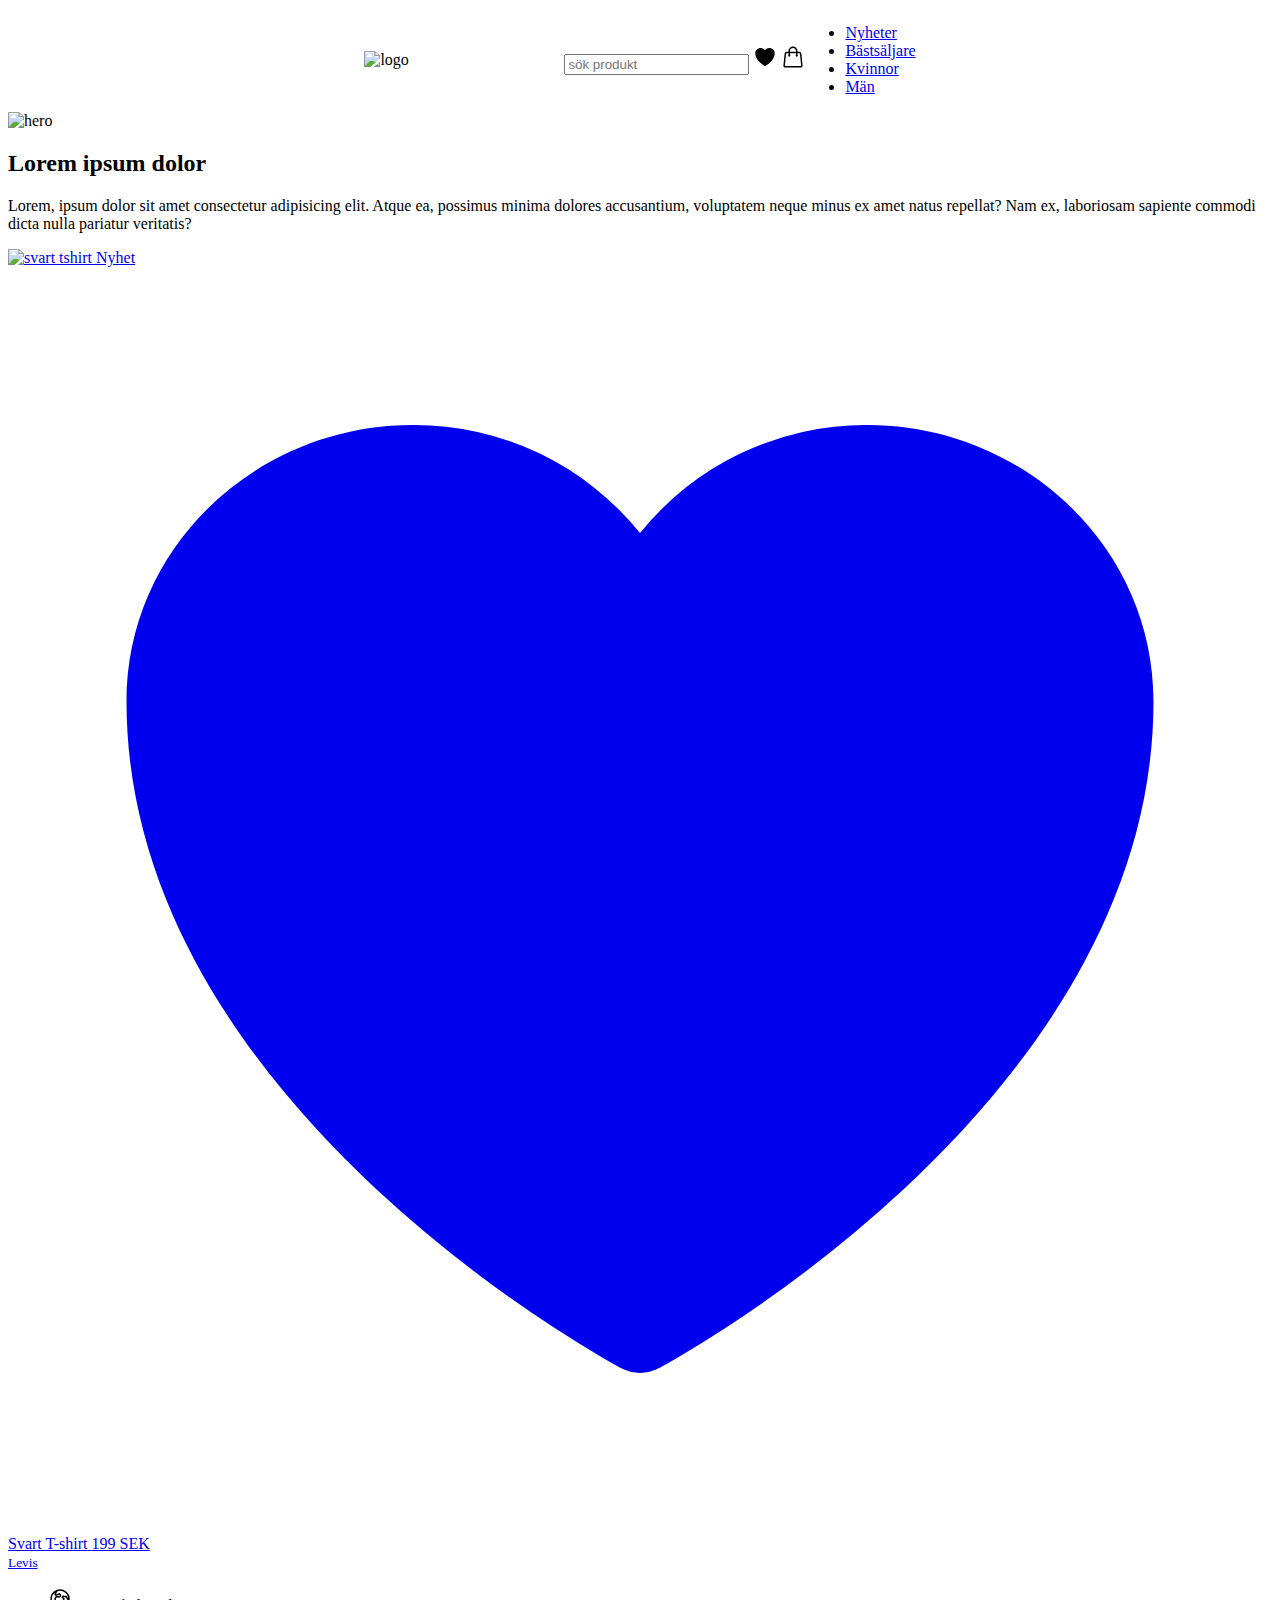
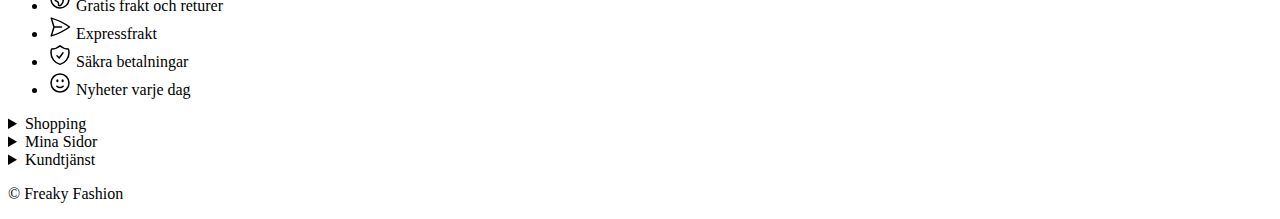
==== index.html @ 384fcdde "add index.html" ====
<!DOCTYPE html>
<html lang="sv">

<head>
    <meta charset="UTF-8">
    <meta name="viewport" content="width=device-width, initial-scale=1.0">
    <title>Freaky Fashion</title>
    <link rel="stylesheet" href="CSS/main.css">
</head>

<body>
    <header>

        <img src="https://placehold.co/1000x300/png" class="logo" alt="logo">
        <div class="container">
            <input type="search" placeholder="sök produkt">
            <svg class="icon" xmlns="http://www.w3.org/2000/svg" viewBox="0 0 24 24" fill="currentColor" class="size-6">
                <path
                    d="m11.645 20.91-.007-.003-.022-.012a15.247 15.247 0 0 1-.383-.218 25.18 25.18 0 0 1-4.244-3.17C4.688 15.36 2.25 12.174 2.25 8.25 2.25 5.322 4.714 3 7.688 3A5.5 5.5 0 0 1 12 5.052 5.5 5.5 0 0 1 16.313 3c2.973 0 5.437 2.322 5.437 5.25 0 3.925-2.438 7.111-4.739 9.256a25.175 25.175 0 0 1-4.244 3.17 15.247 15.247 0 0 1-.383.219l-.022.012-.007.004-.003.001a.752.752 0 0 1-.704 0l-.003-.001Z" />
            </svg>

            <svg class="icon" xmlns="http://www.w3.org/2000/svg" fill="none" viewBox="0 0 24 24" stroke-width="1.5"
                stroke="currentColor" class="size-6">
                <path stroke-linecap="round" stroke-linejoin="round"
                    d="M15.75 10.5V6a3.75 3.75 0 1 0-7.5 0v4.5m11.356-1.993 1.263 12c.07.665-.45 1.243-1.119 1.243H4.25a1.125 1.125 0 0 1-1.12-1.243l1.264-12A1.125 1.125 0 0 1 5.513 7.5h12.974c.576 0 1.059.435 1.119 1.007ZM8.625 10.5a.375.375 0 1 1-.75 0 .375.375 0 0 1 .75 0Zm7.5 0a.375.375 0 1 1-.75 0 .375.375 0 0 1 .75 0Z" />
            </svg>

        </div>
        <nav>
            <ul>
                <li><a href="#">Nyheter</a></li>
                <li><a href="#">Bästsäljare</a></li>
                <li><a href="#">Kvinnor</a></li>
                <li><a href="#">Män</a></li>
            </ul>
        </nav>
    </header>
    <main>

        <article class="hero">
            <img src="https://placehold.co/640x300/png" alt="hero">
            <h2>Lorem ipsum dolor</h2>
            <p>Lorem, ipsum dolor sit amet consectetur adipisicing elit. Atque ea, possimus minima dolores accusantium,
                voluptatem neque minus ex amet natus repellat? Nam ex, laboriosam sapiente commodi dicta nulla pariatur
                veritatis?</p>
        </article>

        <article class="products">
            <a href="product-details.html">
                <div class="productImage">
                    <img src="https://placehold.co/640x900/png" alt="svart tshirt">
                    <span class="topleft">
                        Nyhet
                    </span>
                    <svg class="bottomright" xmlns="http://www.w3.org/2000/svg" viewBox="0 0 24 24" fill="currentColor"
                        class="size-6">
                        <path
                            d="m11.645 20.91-.007-.003-.022-.012a15.247 15.247 0 0 1-.383-.218 25.18 25.18 0 0 1-4.244-3.17C4.688 15.36 2.25 12.174 2.25 8.25 2.25 5.322 4.714 3 7.688 3A5.5 5.5 0 0 1 12 5.052 5.5 5.5 0 0 1 16.313 3c2.973 0 5.437 2.322 5.437 5.25 0 3.925-2.438 7.111-4.739 9.256a25.175 25.175 0 0 1-4.244 3.17 15.247 15.247 0 0 1-.383.219l-.022.012-.007.004-.003.001a.752.752 0 0 1-.704 0l-.003-.001Z" />
                    </svg>
                </div>
                <div class="productDetails">
                    <span>Svart T-shirt</span>
                    <span>199 SEK</span>
                </div>
                <small>Levis</small>

            </a>
        </article>

        <article class="infoIcons">
            <ul>
                <li><svg class="icon" xmlns="http://www.w3.org/2000/svg" fill="none" viewBox="0 0 24 24"
                        stroke-width="1.5" stroke="currentColor" class="size-6">
                        <path stroke-linecap="round" stroke-linejoin="round"
                            d="m20.893 13.393-1.135-1.135a2.252 2.252 0 0 1-.421-.585l-1.08-2.16a.414.414 0 0 0-.663-.107.827.827 0 0 1-.812.21l-1.273-.363a.89.89 0 0 0-.738 1.595l.587.39c.59.395.674 1.23.172 1.732l-.2.2c-.212.212-.33.498-.33.796v.41c0 .409-.11.809-.32 1.158l-1.315 2.191a2.11 2.11 0 0 1-1.81 1.025 1.055 1.055 0 0 1-1.055-1.055v-1.172c0-.92-.56-1.747-1.414-2.089l-.655-.261a2.25 2.25 0 0 1-1.383-2.46l.007-.042a2.25 2.25 0 0 1 .29-.787l.09-.15a2.25 2.25 0 0 1 2.37-1.048l1.178.236a1.125 1.125 0 0 0 1.302-.795l.208-.73a1.125 1.125 0 0 0-.578-1.315l-.665-.332-.091.091a2.25 2.25 0 0 1-1.591.659h-.18c-.249 0-.487.1-.662.274a.931.931 0 0 1-1.458-1.137l1.411-2.353a2.25 2.25 0 0 0 .286-.76m11.928 9.869A9 9 0 0 0 8.965 3.525m11.928 9.868A9 9 0 1 1 8.965 3.525" />
                    </svg>
                    Gratis frakt och returer</li>
                <li> <svg class="icon" xmlns="http://www.w3.org/2000/svg" fill="none" viewBox="0 0 24 24"
                        stroke-width="1.5" stroke="currentColor" class="size-6">
                        <path stroke-linecap="round" stroke-linejoin="round"
                            d="M6 12 3.269 3.125A59.769 59.769 0 0 1 21.485 12 59.768 59.768 0 0 1 3.27 20.875L5.999 12Zm0 0h7.5" />
                    </svg>
                    Expressfrakt</li>
                <li><svg class="icon" xmlns="http://www.w3.org/2000/svg" fill="none" viewBox="0 0 24 24"
                        stroke-width="1.5" stroke="currentColor" class="size-6">
                        <path stroke-linecap="round" stroke-linejoin="round"
                            d="M9 12.75 11.25 15 15 9.75m-3-7.036A11.959 11.959 0 0 1 3.598 6 11.99 11.99 0 0 0 3 9.749c0 5.592 3.824 10.29 9 11.623 5.176-1.332 9-6.03 9-11.622 0-1.31-.21-2.571-.598-3.751h-.152c-3.196 0-6.1-1.248-8.25-3.285Z" />
                    </svg>
                    Säkra betalningar</li>
                <li><svg class="icon" xmlns="http://www.w3.org/2000/svg" fill="none" viewBox="0 0 24 24"
                        stroke-width="1.5" stroke="currentColor" class="size-6">
                        <path stroke-linecap="round" stroke-linejoin="round"
                            d="M15.182 15.182a4.5 4.5 0 0 1-6.364 0M21 12a9 9 0 1 1-18 0 9 9 0 0 1 18 0ZM9.75 9.75c0 .414-.168.75-.375.75S9 10.164 9 9.75 9.168 9 9.375 9s.375.336.375.75Zm-.375 0h.008v.015h-.008V9.75Zm5.625 0c0 .414-.168.75-.375.75s-.375-.336-.375-.75.168-.75.375-.75.375.336.375.75Zm-.375 0h.008v.015h-.008V9.75Z" />
                    </svg>
                    Nyheter varje dag</li>
            </ul>
        </article>
    </main>
    <footer>
        <details>
            <summary>Shopping</summary>
            <ul>
                <li>Vinterjackor</li>
                <li>Pufferjackor</li>
                <li>Kappa</li>
                <li>Trenchcoat</li>
            </ul>
        </details>
        <details>
            <summary>Mina Sidor</summary>
            <ul>
                <li>Mina Ordrar</li>
                <li>Mitt Konto</li>
            </ul>
        </details>
        <details>
            <summary>Kundtjänst</summary>
            <ul>
                <li>Returnpolicy</li>
                <li>Integritetspolicy</li>
            </ul>
        </details>
        <p>
            &copy; Freaky Fashion
        </p>
    </footer>
</body>

</html>
---- CSS/main.css ----
.logo {
    width: 200px;
    display: flex;
    justify-content: left;
    align-items: left;
    align-content: left;

}

.icon {
    /* storlek på ikonerna */
    width: 1.5rem;
    justify-content: right;
}

header {
    display: flex;
    justify-content: center;
    align-items: center;

}

.search {
    float: right;
    font-size: 17px;
}

nav {
    display: grid;
    gap: 1px;
}
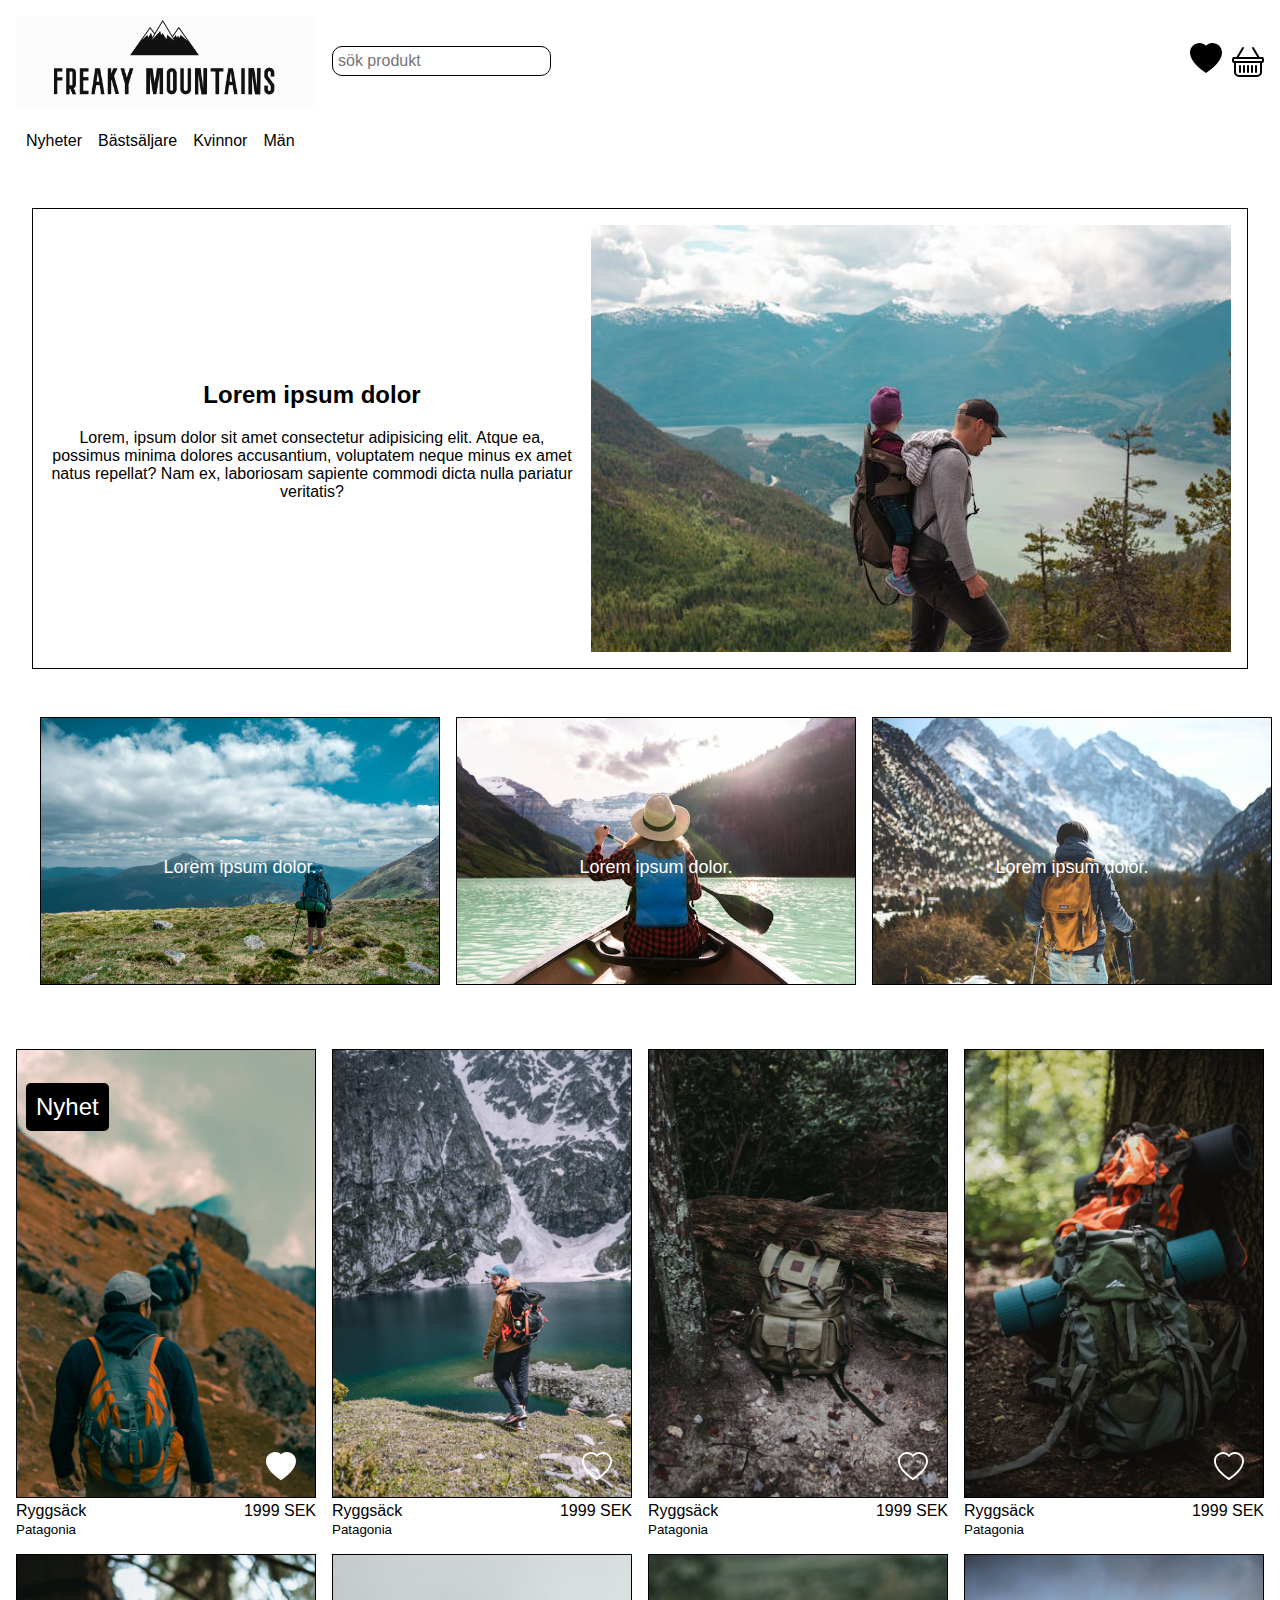
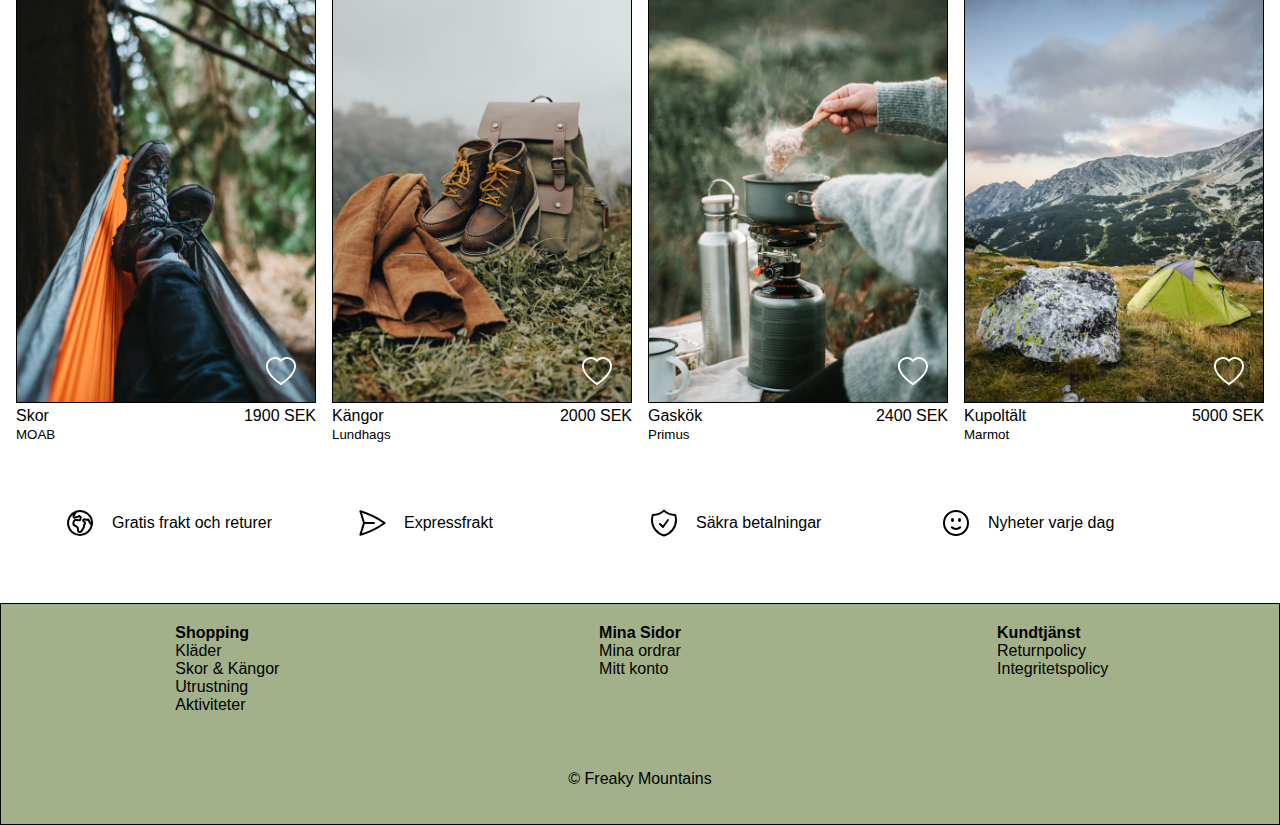
==== commit bf257770: "add spots, slideshow" ====
--- a/index.html
+++ b/index.html
@@ -4,26 +4,28 @@
 <head>
     <meta charset="UTF-8">
     <meta name="viewport" content="width=device-width, initial-scale=1.0">
-    <title>Freaky Fashion</title>
+    <title>Freaky Mountains</title>
     <link rel="stylesheet" href="CSS/main.css">
 </head>
 
 <body>
     <header>
-
-        <img src="https://placehold.co/1000x300/png" class="logo" alt="logo">
-        <div class="container">
+        <img src="img/freakymountains.png" class="header-logo" alt="logo">
+        <div class="header-container">
             <input type="search" placeholder="sök produkt">
-            <svg class="icon" xmlns="http://www.w3.org/2000/svg" viewBox="0 0 24 24" fill="currentColor" class="size-6">
-                <path
-                    d="m11.645 20.91-.007-.003-.022-.012a15.247 15.247 0 0 1-.383-.218 25.18 25.18 0 0 1-4.244-3.17C4.688 15.36 2.25 12.174 2.25 8.25 2.25 5.322 4.714 3 7.688 3A5.5 5.5 0 0 1 12 5.052 5.5 5.5 0 0 1 16.313 3c2.973 0 5.437 2.322 5.437 5.25 0 3.925-2.438 7.111-4.739 9.256a25.175 25.175 0 0 1-4.244 3.17 15.247 15.247 0 0 1-.383.219l-.022.012-.007.004-.003.001a.752.752 0 0 1-.704 0l-.003-.001Z" />
-            </svg>
-
-            <svg class="icon" xmlns="http://www.w3.org/2000/svg" fill="none" viewBox="0 0 24 24" stroke-width="1.5"
-                stroke="currentColor" class="size-6">
-                <path stroke-linecap="round" stroke-linejoin="round"
-                    d="M15.75 10.5V6a3.75 3.75 0 1 0-7.5 0v4.5m11.356-1.993 1.263 12c.07.665-.45 1.243-1.119 1.243H4.25a1.125 1.125 0 0 1-1.12-1.243l1.264-12A1.125 1.125 0 0 1 5.513 7.5h12.974c.576 0 1.059.435 1.119 1.007ZM8.625 10.5a.375.375 0 1 1-.75 0 .375.375 0 0 1 .75 0Zm7.5 0a.375.375 0 1 1-.75 0 .375.375 0 0 1 .75 0Z" />
-            </svg>
+            <div class="header-icons">
+                <svg xmlns="http://www.w3.org/2000/svg" width="25" height="25" fill="currentColor"
+                    class="bi bi-heart-fill icon" viewBox="0 0 16 16">
+                    <path fill-rule="evenodd"
+                        d="M8 1.314C12.438-3.248 23.534 4.735 8 15-7.534 4.736 3.562-3.248 8 1.314" />
+                </svg>
+                <a href="checkout.html">
+                    <svg xmlns="http://www.w3.org/2000/svg" width="25" height="25" fill="currentColor"
+                        class="bi bi-basket icon" viewBox="0 0 16 16">
+                        <path
+                            d="M5.757 1.071a.5.5 0 0 1 .172.686L3.383 6h9.234L10.07 1.757a.5.5 0 1 1 .858-.514L13.783 6H15a1 1 0 0 1 1 1v1a1 1 0 0 1-1 1v4.5a2.5 2.5 0 0 1-2.5 2.5h-9A2.5 2.5 0 0 1 1 13.5V9a1 1 0 0 1-1-1V7a1 1 0 0 1 1-1h1.217L5.07 1.243a.5.5 0 0 1 .686-.172zM2 9v4.5A1.5 1.5 0 0 0 3.5 15h9a1.5 1.5 0 0 0 1.5-1.5V9zM1 7v1h14V7zm3 3a.5.5 0 0 1 .5.5v3a.5.5 0 0 1-1 0v-3A.5.5 0 0 1 4 10m2 0a.5.5 0 0 1 .5.5v3a.5.5 0 0 1-1 0v-3A.5.5 0 0 1 6 10m2 0a.5.5 0 0 1 .5.5v3a.5.5 0 0 1-1 0v-3A.5.5 0 0 1 8 10m2 0a.5.5 0 0 1 .5.5v3a.5.5 0 0 1-1 0v-3a.5.5 0 0 1 .5-.5m2 0a.5.5 0 0 1 .5.5v3a.5.5 0 0 1-1 0v-3a.5.5 0 0 1 .5-.5" />
+                    </svg></a>
+            </div>
 
         </div>
         <nav>
@@ -37,73 +39,213 @@
     </header>
     <main>
 
-        <article class="hero">
-            <img src="https://placehold.co/640x300/png" alt="hero">
-            <h2>Lorem ipsum dolor</h2>
-            <p>Lorem, ipsum dolor sit amet consectetur adipisicing elit. Atque ea, possimus minima dolores accusantium,
-                voluptatem neque minus ex amet natus repellat? Nam ex, laboriosam sapiente commodi dicta nulla pariatur
-                veritatis?</p>
+        <article class="hero-container">
+            <img class="hero-img" src="img/hero.jpg" alt="hero-image">
+            <div class="hero-text">
+                <h2>Lorem ipsum dolor</h2>
+                <p>Lorem, ipsum dolor sit amet consectetur adipisicing elit. Atque ea, possimus minima dolores
+                    accusantium,
+                    voluptatem neque minus ex amet natus repellat? Nam ex, laboriosam sapiente commodi dicta nulla
+                    pariatur
+                    veritatis?</p>
+            </div>
         </article>
 
-        <article class="products">
-            <a href="product-details.html">
-                <div class="productImage">
-                    <img src="https://placehold.co/640x900/png" alt="svart tshirt">
-                    <span class="topleft">
-                        Nyhet
-                    </span>
-                    <svg class="bottomright" xmlns="http://www.w3.org/2000/svg" viewBox="0 0 24 24" fill="currentColor"
-                        class="size-6">
-                        <path
-                            d="m11.645 20.91-.007-.003-.022-.012a15.247 15.247 0 0 1-.383-.218 25.18 25.18 0 0 1-4.244-3.17C4.688 15.36 2.25 12.174 2.25 8.25 2.25 5.322 4.714 3 7.688 3A5.5 5.5 0 0 1 12 5.052 5.5 5.5 0 0 1 16.313 3c2.973 0 5.437 2.322 5.437 5.25 0 3.925-2.438 7.111-4.739 9.256a25.175 25.175 0 0 1-4.244 3.17 15.247 15.247 0 0 1-.383.219l-.022.012-.007.004-.003.001a.752.752 0 0 1-.704 0l-.003-.001Z" />
-                    </svg>
-                </div>
-                <div class="productDetails">
-                    <span>Svart T-shirt</span>
-                    <span>199 SEK</span>
-                </div>
-                <small>Levis</small>
-
-            </a>
-        </article>
-
-        <article class="infoIcons">
+        <section class="spot-container">
+            <h1 hidden>Lorem Ipsum Dolor</h1>
+            <a href="" class="spot-img">
+                <img src="img/spot1.jpg" alt="hiking">
+                <div class="spot-text">Lorem ipsum dolor.</div>
+            </a>
+            <a href="" class="spot-img">
+                <img src="img/spot2.jpg" alt="kayaking">
+                <div class="spot-text">Lorem ipsum dolor.</div>
+            </a>
+            <a href="" class="spot-img">
+                <img src="img/spot3.jpg" alt="hiking mountains">
+                <div class="spot-text">Lorem ipsum dolor.</div>
+            </a>
+        </section>
+
+        <section class="products">
+            <h1 hidden>Produktkort</h1>
+            <!--byt class-namn-->
+            <a href="product-details.html">
+                <div class="productImage">
+                    <img src="img/backpack1.jpg" alt="backpack">
+                    <!-- <svg class="badge-top-left" height="65" width="250">
+                        <rect x="5" y="5" width="100" height="50" fill="black">
+                        </rect>
+                        <text fill="#ffffff" font-size="22" font-family="Verdana" x="20" y="35">Nyhet</text>
+                    </svg> -->
+                    <p class="banner-new">Nyhet</p>
+
+                    <svg class="heart-bottom-right" xmlns="http://www.w3.org/2000/svg" width="40" height="40"
+                        fill="currentColor" viewBox="0 0 16 16">
+                        <path fill-rule="evenodd"
+                            d="M8 1.314C12.438-3.248 23.534 4.735 8 15-7.534 4.736 3.562-3.248 8 1.314" />
+                    </svg>
+                </div>
+                <div class="productDetails">
+                    <span>Ryggsäck</span>
+                    <span>1999 SEK</span>
+                </div>
+                <small>Patagonia</small>
+
+            </a>
+
+            <a href="product-details.html">
+                <div class="productImage">
+                    <img src="img/backpack5.jpg" alt="backpack">
+                    <svg class="heart-bottom-right" xmlns="http://www.w3.org/2000/svg" width="40" height="40"
+                        fill="currentColor" viewBox="0 0 16 16">
+                        <path
+                            d="m8 2.748-.717-.737C5.6.281 2.514.878 1.4 3.053c-.523 1.023-.641 2.5.314 4.385.92 1.815 2.834 3.989 6.286 6.357 3.452-2.368 5.365-4.542 6.286-6.357.955-1.886.838-3.362.314-4.385C13.486.878 10.4.28 8.717 2.01zM8 15C-7.333 4.868 3.279-3.04 7.824 1.143q.09.083.176.171a3 3 0 0 1 .176-.17C12.72-3.042 23.333 4.867 8 15" />
+                    </svg>
+                </div>
+                <div class="productDetails">
+                    <span>Ryggsäck</span>
+                    <span>1999 SEK</span>
+                </div>
+                <small>Patagonia</small>
+
+            </a>
+            <a href="product-details.html">
+                <div class="productImage">
+                    <img src="img/backpack4.jpg" alt="red backpack">
+                    <svg class="heart-bottom-right" xmlns="http://www.w3.org/2000/svg" width="40" height="40"
+                        fill="currentColor" viewBox="0 0 16 16">
+                        <path
+                            d="m8 2.748-.717-.737C5.6.281 2.514.878 1.4 3.053c-.523 1.023-.641 2.5.314 4.385.92 1.815 2.834 3.989 6.286 6.357 3.452-2.368 5.365-4.542 6.286-6.357.955-1.886.838-3.362.314-4.385C13.486.878 10.4.28 8.717 2.01zM8 15C-7.333 4.868 3.279-3.04 7.824 1.143q.09.083.176.171a3 3 0 0 1 .176-.17C12.72-3.042 23.333 4.867 8 15" />
+                    </svg>
+                </div>
+                <div class="productDetails">
+                    <span>Ryggsäck</span>
+                    <span>1999 SEK</span>
+                </div>
+                <small>Patagonia</small>
+
+            </a>
+            <a href="product-details.html">
+                <div class="productImage">
+                    <img src="img/backpack3.jpg" alt=" svart backpack">
+                    <svg class="heart-bottom-right" xmlns="http://www.w3.org/2000/svg" width="40" height="40"
+                        fill="currentColor" viewBox="0 0 16 16">
+                        <path
+                            d="m8 2.748-.717-.737C5.6.281 2.514.878 1.4 3.053c-.523 1.023-.641 2.5.314 4.385.92 1.815 2.834 3.989 6.286 6.357 3.452-2.368 5.365-4.542 6.286-6.357.955-1.886.838-3.362.314-4.385C13.486.878 10.4.28 8.717 2.01zM8 15C-7.333 4.868 3.279-3.04 7.824 1.143q.09.083.176.171a3 3 0 0 1 .176-.17C12.72-3.042 23.333 4.867 8 15" />
+                    </svg>
+                </div>
+                <div class="productDetails">
+                    <span>Ryggsäck</span>
+                    <span>1999 SEK</span>
+                </div>
+                <small>Patagonia</small>
+
+            </a>
+            <a href="product-details.html">
+                <div class="productImage">
+                    <img src="img/boots2.jpg" alt="red jacket">
+                    <svg class="heart-bottom-right" xmlns="http://www.w3.org/2000/svg" width="40" height="40"
+                        fill="currentColor" viewBox="0 0 16 16">
+                        <path
+                            d="m8 2.748-.717-.737C5.6.281 2.514.878 1.4 3.053c-.523 1.023-.641 2.5.314 4.385.92 1.815 2.834 3.989 6.286 6.357 3.452-2.368 5.365-4.542 6.286-6.357.955-1.886.838-3.362.314-4.385C13.486.878 10.4.28 8.717 2.01zM8 15C-7.333 4.868 3.279-3.04 7.824 1.143q.09.083.176.171a3 3 0 0 1 .176-.17C12.72-3.042 23.333 4.867 8 15" />
+                    </svg>
+                </div>
+                <div class="productDetails">
+                    <span>Skor</span>
+                    <span>1900 SEK</span>
+                </div>
+                <small>MOAB</small>
+
+            </a>
+            <a href="product-details.html">
+                <div class="productImage">
+                    <img src="img/boots.jpg" alt="boots">
+                    <svg class="heart-bottom-right" xmlns="http://www.w3.org/2000/svg" width="40" height="40"
+                        fill="currentColor" viewBox="0 0 16 16">
+                        <path
+                            d="m8 2.748-.717-.737C5.6.281 2.514.878 1.4 3.053c-.523 1.023-.641 2.5.314 4.385.92 1.815 2.834 3.989 6.286 6.357 3.452-2.368 5.365-4.542 6.286-6.357.955-1.886.838-3.362.314-4.385C13.486.878 10.4.28 8.717 2.01zM8 15C-7.333 4.868 3.279-3.04 7.824 1.143q.09.083.176.171a3 3 0 0 1 .176-.17C12.72-3.042 23.333 4.867 8 15" />
+                    </svg>
+                </div>
+                <div class="productDetails">
+                    <span>Kängor</span>
+                    <span>2000 SEK</span>
+                </div>
+                <small>Lundhags</small>
+
+            </a>
+            <a href="product-details.html">
+                <div class="productImage">
+                    <img src="img/primus.jpg" alt="primus">
+                    <svg class="heart-bottom-right" xmlns="http://www.w3.org/2000/svg" width="40" height="40"
+                        fill="currentColor" viewBox="0 0 16 16">
+                        <path
+                            d="m8 2.748-.717-.737C5.6.281 2.514.878 1.4 3.053c-.523 1.023-.641 2.5.314 4.385.92 1.815 2.834 3.989 6.286 6.357 3.452-2.368 5.365-4.542 6.286-6.357.955-1.886.838-3.362.314-4.385C13.486.878 10.4.28 8.717 2.01zM8 15C-7.333 4.868 3.279-3.04 7.824 1.143q.09.083.176.171a3 3 0 0 1 .176-.17C12.72-3.042 23.333 4.867 8 15" />
+                    </svg>
+                </div>
+                <div class="productDetails">
+                    <span>Gaskök</span>
+                    <span>2400 SEK</span>
+                </div>
+                <small>Primus</small>
+
+            </a>
+            <a href="product-details.html">
+                <div class="productImage">
+                    <img src="img/tent.jpg" alt="tent">
+                    <svg class="heart-bottom-right" xmlns="http://www.w3.org/2000/svg" width="40" height="40"
+                        fill="currentColor" viewBox="0 0 16 16">
+                        <path
+                            d="m8 2.748-.717-.737C5.6.281 2.514.878 1.4 3.053c-.523 1.023-.641 2.5.314 4.385.92 1.815 2.834 3.989 6.286 6.357 3.452-2.368 5.365-4.542 6.286-6.357.955-1.886.838-3.362.314-4.385C13.486.878 10.4.28 8.717 2.01zM8 15C-7.333 4.868 3.279-3.04 7.824 1.143q.09.083.176.171a3 3 0 0 1 .176-.17C12.72-3.042 23.333 4.867 8 15" />
+                    </svg>
+                </div>
+                <div class="productDetails">
+                    <span>Kupoltält</span>
+                    <span>5000 SEK</span>
+                </div>
+                <small>Marmot</small>
+
+            </a>
+
+        </section>
+
+        <div class="infoIcons">
             <ul>
                 <li><svg class="icon" xmlns="http://www.w3.org/2000/svg" fill="none" viewBox="0 0 24 24"
-                        stroke-width="1.5" stroke="currentColor" class="size-6">
+                        stroke-width="1.5" stroke="currentColor">
                         <path stroke-linecap="round" stroke-linejoin="round"
                             d="m20.893 13.393-1.135-1.135a2.252 2.252 0 0 1-.421-.585l-1.08-2.16a.414.414 0 0 0-.663-.107.827.827 0 0 1-.812.21l-1.273-.363a.89.89 0 0 0-.738 1.595l.587.39c.59.395.674 1.23.172 1.732l-.2.2c-.212.212-.33.498-.33.796v.41c0 .409-.11.809-.32 1.158l-1.315 2.191a2.11 2.11 0 0 1-1.81 1.025 1.055 1.055 0 0 1-1.055-1.055v-1.172c0-.92-.56-1.747-1.414-2.089l-.655-.261a2.25 2.25 0 0 1-1.383-2.46l.007-.042a2.25 2.25 0 0 1 .29-.787l.09-.15a2.25 2.25 0 0 1 2.37-1.048l1.178.236a1.125 1.125 0 0 0 1.302-.795l.208-.73a1.125 1.125 0 0 0-.578-1.315l-.665-.332-.091.091a2.25 2.25 0 0 1-1.591.659h-.18c-.249 0-.487.1-.662.274a.931.931 0 0 1-1.458-1.137l1.411-2.353a2.25 2.25 0 0 0 .286-.76m11.928 9.869A9 9 0 0 0 8.965 3.525m11.928 9.868A9 9 0 1 1 8.965 3.525" />
                     </svg>
                     Gratis frakt och returer</li>
                 <li> <svg class="icon" xmlns="http://www.w3.org/2000/svg" fill="none" viewBox="0 0 24 24"
-                        stroke-width="1.5" stroke="currentColor" class="size-6">
+                        stroke-width="1.5" stroke="currentColor">
                         <path stroke-linecap="round" stroke-linejoin="round"
                             d="M6 12 3.269 3.125A59.769 59.769 0 0 1 21.485 12 59.768 59.768 0 0 1 3.27 20.875L5.999 12Zm0 0h7.5" />
                     </svg>
                     Expressfrakt</li>
                 <li><svg class="icon" xmlns="http://www.w3.org/2000/svg" fill="none" viewBox="0 0 24 24"
-                        stroke-width="1.5" stroke="currentColor" class="size-6">
+                        stroke-width="1.5" stroke="currentColor">
                         <path stroke-linecap="round" stroke-linejoin="round"
                             d="M9 12.75 11.25 15 15 9.75m-3-7.036A11.959 11.959 0 0 1 3.598 6 11.99 11.99 0 0 0 3 9.749c0 5.592 3.824 10.29 9 11.623 5.176-1.332 9-6.03 9-11.622 0-1.31-.21-2.571-.598-3.751h-.152c-3.196 0-6.1-1.248-8.25-3.285Z" />
                     </svg>
                     Säkra betalningar</li>
                 <li><svg class="icon" xmlns="http://www.w3.org/2000/svg" fill="none" viewBox="0 0 24 24"
-                        stroke-width="1.5" stroke="currentColor" class="size-6">
+                        stroke-width="1.5" stroke="currentColor">
                         <path stroke-linecap="round" stroke-linejoin="round"
                             d="M15.182 15.182a4.5 4.5 0 0 1-6.364 0M21 12a9 9 0 1 1-18 0 9 9 0 0 1 18 0ZM9.75 9.75c0 .414-.168.75-.375.75S9 10.164 9 9.75 9.168 9 9.375 9s.375.336.375.75Zm-.375 0h.008v.015h-.008V9.75Zm5.625 0c0 .414-.168.75-.375.75s-.375-.336-.375-.75.168-.75.375-.75.375.336.375.75Zm-.375 0h.008v.015h-.008V9.75Z" />
                     </svg>
                     Nyheter varje dag</li>
             </ul>
-        </article>
+        </div>
     </main>
     <footer>
         <details>
             <summary>Shopping</summary>
             <ul>
-                <li>Vinterjackor</li>
-                <li>Pufferjackor</li>
-                <li>Kappa</li>
-                <li>Trenchcoat</li>
+                <li>Kläder</li>
+                <li>Skor & Kängor</li>
+                <li>Utrustning</li>
+                <li>Aktiviteter</li>
             </ul>
         </details>
         <details>
@@ -120,8 +262,38 @@
                 <li>Integritetspolicy</li>
             </ul>
         </details>
+
+
+        <div class="footer-lg">
+
+
+            <div><strong>Shopping</strong>
+                <ul>
+                    <li>Kläder</li>
+                    <li>Skor & Kängor</li>
+                    <li>Utrustning</li>
+                    <li>Aktiviteter</li>
+                </ul>
+            </div>
+
+
+            <div> <strong>Mina Sidor</strong>
+                <ul>
+                    <li>Mina ordrar</li>
+                    <li>Mitt konto</li>
+                </ul>
+            </div>
+
+            <div>
+                <strong>Kundtjänst</strong>
+                <ul>
+                    <li>Returnpolicy</li>
+                    <li>Integritetspolicy</li>
+                </ul>
+            </div>
+        </div>
         <p>
-            &copy; Freaky Fashion
+            &copy; Freaky Mountains
         </p>
     </footer>
 </body>
--- a/CSS/main.css
+++ b/CSS/main.css
@@ -1,31 +1,665 @@
-.logo {
+:root {
+    --gap: 1rem;
+    /* distans alla gap */
+}
+
+* {
+    box-sizing: border-box;
+    font-family: Arial, Helvetica, sans-serif
+}
+
+body {
+
+    margin: 0;
+    background-color: white;
+}
+
+header {
+    display: grid;
+    grid-template-columns: 1fr;
+    gap: var(--gap);
+    margin: 8px;
+    background-color: white;
+
+}
+
+
+.header-container {
+    display: flex;
+    gap: var(--gap);
+    align-items: center;
+    justify-content: space-between;
+    width: 100%;
+
+}
+
+.header-container>input[type=search] {
+    flex-grow: 1;
+    border: 1px solid black;
+    border-radius: 10px;
+    padding: 5px;
+    font-size: 1rem;
+
+}
+
+main {
+    margin: 8px;
+    display: flex;
+    flex-direction: column;
+    gap: var(--gap);
+}
+
+.icon {
+
+    width: 2rem;
+}
+
+a {
+    text-decoration: none;
+    color: black;
+}
+
+ul {
+    list-style-type: none;
+    padding-inline-start: 0;
+    margin: 0;
+}
+
+h2 {
+    align-self: center;
+}
+
+
+
+/* här börjar index.html */
+
+.hero-container {
+    border: 1px solid black;
+    display: flex;
+    flex-direction: column;
+    gap: var(--gap);
+    align-items: center;
+    padding: var(--gap);
+    text-align: center;
+}
+
+img {
+    max-width: 100%;
+    height: auto;
+}
+
+.spots {
+    display: none;
+}
+
+
+.spot-container {
+    display: none;
+}
+
+.products {
+    display: grid;
+    grid-template-columns: 1fr;
+}
+
+
+.products>a {
+    text-decoration: none;
+}
+
+.products img {
+    border: 1px solid black;
+}
+
+.productDetails {
+    display: flex;
+    justify-content: space-between;
+}
+
+.product-text {
+    display: flex;
+    flex-direction: column;
+}
+
+.productImage {
+    position: relative;
+}
+
+.banner-new {
+    position: absolute;
+    top: 10px;
+    left: 10px;
+    background-color: black;
+    padding: 10px 10px;
+    color: white;
+    border-radius: 5px;
+    font-size: 24px;
+}
+
+.heart-bottom-right {
+    position: absolute;
+    bottom: 20px;
+    right: 20px;
+    color: white;
+}
+
+/* .shirtDetails {
+    display: flex;
+    flex-direction: column;
+    gap: var(--gap);
+    text-align: start;
+
+} */
+
+/* Här börjar product-details.html */
+
+.product-text {
+    gap: var(--gap);
+}
+
+
+
+button {
+    padding: 10px 40px;
+    width: 300px;
+    align-self: center;
+    cursor: pointer;
+    transition-duration: 0.4s;
+    background-color: #ccd5ae;
+    border: 1px solid black;
+    color: black;
+}
+
+button:hover {
+    background-color: #e9edc9;
+}
+
+/* Här börjar checkout.html */
+
+.checkoutItem {
+    border: 1px solid black;
+    display: flex;
+    flex-direction: column;
+    gap: var(--gap);
+    justify-content: space-between;
+    padding: var(--gap);
+}
+
+.checkoutItemTitle {
+    display: flex;
+    justify-content: space-between;
+}
+
+.checkoutItemContainer {
+    display: flex;
+    flex-direction: column;
+    gap: 1px;
+}
+
+.checkout-form {
+    padding: var(--gap)
+}
+
+
+.checkout-table {
+    border-collapse: collapse;
+    display: none;
+}
+
+.customer-details div {
+    display: flex;
+    flex-direction: column;
+    gap: 5px;
+}
+
+.address {
+    margin-top: var(--gap);
+}
+
+.address {
+    display: flex;
+    flex-direction: column;
+    gap: 5px;
+}
+
+#zipcode {
     width: 200px;
-    display: flex;
-    justify-content: left;
-    align-items: left;
-    align-content: left;
-
-}
-
-.icon {
-    /* storlek på ikonerna */
-    width: 1.5rem;
-    justify-content: right;
-}
-
-header {
-    display: flex;
-    justify-content: center;
+}
+
+.checkbox {
+    padding: var(--gap);
+}
+
+.buybutton {
+    justify-self: center;
+    margin: var(--gap);
+}
+
+.buybutton button {
+    width: 200px;
+    font-size: large;
+}
+
+
+
+
+.infoIcons>ul>li {
+    display: flex;
     align-items: center;
-
-}
-
-.search {
-    float: right;
-    font-size: 17px;
-}
-
-nav {
-    display: grid;
-    gap: 1px;
+    gap: var(--gap);
+}
+
+
+
+
+/* Här börjar footer */
+
+
+details {
+    border: 1px solid black;
+    border-bottom: 0;
+    background-color: #a3b18a;
+}
+
+details:last-of-type {
+    border-bottom: 1px solid black;
+}
+
+details:open>summary {
+    background-color: #ccd5ae;
+    border-bottom: 1px solid black;
+}
+
+
+summary {
+    padding: 5px;
+
+}
+
+summary::marker {
+    content: "";
+}
+
+details>ul {
+    padding-left: var(--gap);
+}
+
+footer {
+    background-color: #a3b18a;
+}
+
+footer>p {
+
+    text-align: center;
+    padding: 20px;
+
+}
+
+.footer-lg {
+    display: none;
+}
+
+
+
+
+.product-section {
+    display: none;
+    width: 100%;
+}
+
+
+
+@media (width>=640px) {
+    header {
+        grid-template-columns: 300px auto;
+
+    }
+
+    header img {
+        max-width: 300px;
+    }
+
+
+    nav ul {
+        display: flex;
+        flex-direction: row;
+        gap: var(--gap);
+        margin: 10px;
+    }
+
+    ul a:hover {
+        color: #a3b18a;
+    }
+
+    .products {
+        grid-template-columns: 1fr 1fr;
+        gap: var(--gap);
+    }
+
+    details {
+        display: none;
+    }
+
+    footer {
+        background-color: #a3b18a;
+        border: 1px solid black;
+    }
+
+    .footer-lg {
+
+        display: block;
+        display: grid;
+        grid-template-columns: 1fr 1fr 1fr;
+        padding: 20px;
+        justify-items: center;
+    }
+
+    .infoIcons>ul {
+        display: grid;
+        grid-template-columns: 1fr 1fr;
+        align-items: center;
+        gap: var(--gap);
+        padding: 3rem;
+    }
+
+    .badge-top-left {
+        position: absolute;
+        height: 40px;
+        width: 250px;
+        top: 10px;
+        left: 10px;
+        font-size: 1em;
+    }
+
+    .heart-bottom-right {
+        position: absolute;
+        bottom: 20px;
+        right: 20px;
+        width: 30px;
+        height: 30px;
+    }
+
+    /* här börjar product-details. */
+
+    .product-page {
+        display: grid;
+        grid-template-columns: 1fr 1fr;
+        gap: var(--gap);
+    }
+
+    .product-page img {
+        width: 400px;
+        min-width: 400px;
+        justify-self: center;
+
+    }
+
+    .product-text {
+        display: flex;
+        flex-direction: column;
+        gap: var(--gap);
+    }
+
+    .product-text h2 {
+        align-self: flex-start;
+    }
+
+    /* här börjar karusellen */
+    .product-section {
+        margin: auto;
+        display: block;
+        position: relative;
+        overflow: hidden;
+        padding: 20px;
+        max-width: 1500px;
+    }
+
+    .product-category {
+        padding: 0 10px;
+        font-size: 30px;
+        margin-bottom: 40px;
+        text-align: center;
+
+    }
+
+    .product-container {
+
+        padding: 10px;
+        display: flex;
+        overflow-x: auto;
+        scroll-behavior: smooth;
+    }
+
+    .product-container::-webkit-scrollbar {
+        display: none;
+    }
+
+    .product-card {
+        flex: 0 0 auto;
+        width: 300px;
+        height: 450px;
+        margin-right: 10px;
+    }
+
+    .product-image img {
+        height: 400px;
+        width: 300px;
+    }
+
+
+    .title-price {
+        display: flex;
+        justify-content: space-between;
+    }
+
+    .brand {
+        font-size: small;
+        margin: 0;
+    }
+
+    svg {
+
+        width: 35px;
+        height: 100%;
+        cursor: pointer;
+
+    }
+
+    .product-section svg {
+        height: 45px;
+        width: 45px;
+        color: black;
+        text-align: center;
+        cursor: pointer;
+        position: absolute;
+        top: 50%;
+        transform: translateY(-50%);
+    }
+
+    .product-section svg:first-child {
+        left: -10px;
+    }
+
+    .product-section svg:last-child {
+        right: -13px;
+    }
+
+    .product-section .carousel {
+        font-size: 0px;
+        cursor: pointer;
+        overflow: hidden;
+        white-space: nowrap;
+        scroll-behavior: smooth;
+
+    }
+
+    .product-page button {
+        width: 200px;
+        padding: 10px;
+        align-self: flex-start;
+        background-color: #ccd5ae;
+        border: 1px solid black;
+        color: black;
+    }
+
+    .product-page button:hover {
+        background-color: #e9edc9;
+
+    }
+
+    .product-row {
+        display: flex;
+        gap: var(--gap);
+    }
+
+    /* Här börjar checkout */
+
+
+    .checkout-table td,
+    th {
+        border: 1px solid black;
+        text-align: left;
+        padding: 10px;
+        width: 40%;
+    }
+
+    .checkout-table th {
+        background-color: #a3b18a;
+    }
+
+    .checkout-table tr:nth-child(even) {
+        background-color: #ccd5ae;
+    }
+
+    /* .checkoutItemContainer-lg {} */
+
+    .checkoutItem {
+        display: none;
+    }
+
+    .checkout-table {
+        display: block;
+        width: 100%;
+    }
+
+    .customer-details {
+
+        display: grid;
+        grid-template-columns: repeat(2, 1fr);
+        gap: var(--gap);
+    }
+
+    .customer-details div {
+        display: flex;
+        flex-direction: column;
+    }
+
+}
+
+
+@media (width>=1024px) {
+
+
+    header,
+    main {
+        max-width: 1400px;
+        padding: var(--gap);
+        margin: 0 auto;
+    }
+
+
+
+    header {
+
+
+        .header-container>input[type=search] {
+            flex-grow: 0;
+            border: 1px solid black;
+            border-radius: 10px;
+            padding: 5px;
+            font-size: 1rem;
+
+        }
+
+        .header-icons {
+            display: flex;
+            gap: 10px;
+            margin-left: auto;
+        }
+    }
+
+    .hero-container {
+        display: flex;
+        flex-direction: row-reverse;
+        margin: var(--gap);
+
+    }
+
+    .spot-container {
+        display: flex;
+        justify-content: center;
+        gap: var(--gap);
+        margin: var(--gap);
+        width: 100%;
+
+    }
+
+    .spot-img {
+        position: relative;
+        width: 400px;
+        height: 300px;
+
+    }
+
+    .spot-img img {
+        object-fit: cover;
+        border: 1px solid black;
+    }
+
+    .spot-text {
+        position: absolute;
+        top: 50%;
+        left: 50%;
+        transform: translate(-50%, -50%);
+        color: white;
+        padding: 10px;
+        font-size: 18px;
+    }
+
+    .products {
+        display: grid;
+        grid-template-columns: 1fr 1fr 1fr 1fr;
+        justify-items: center;
+
+    }
+
+    .infoIcons>ul {
+        display: grid;
+        grid-template-columns: 1fr 1fr 1fr 1fr;
+        align-items: center;
+        gap: var(--gap);
+        padding: 3rem;
+
+    }
+
+    .product-page {
+        display: grid;
+        grid-template-columns: 400px 500px;
+        /* är detta rätt? */
+
+    }
+
+    .product-text {
+        justify-items: start;
+    }
+
+    .product-page img {
+
+        display: flex;
+        flex-direction: 1;
+
+
+    }
+
+
 }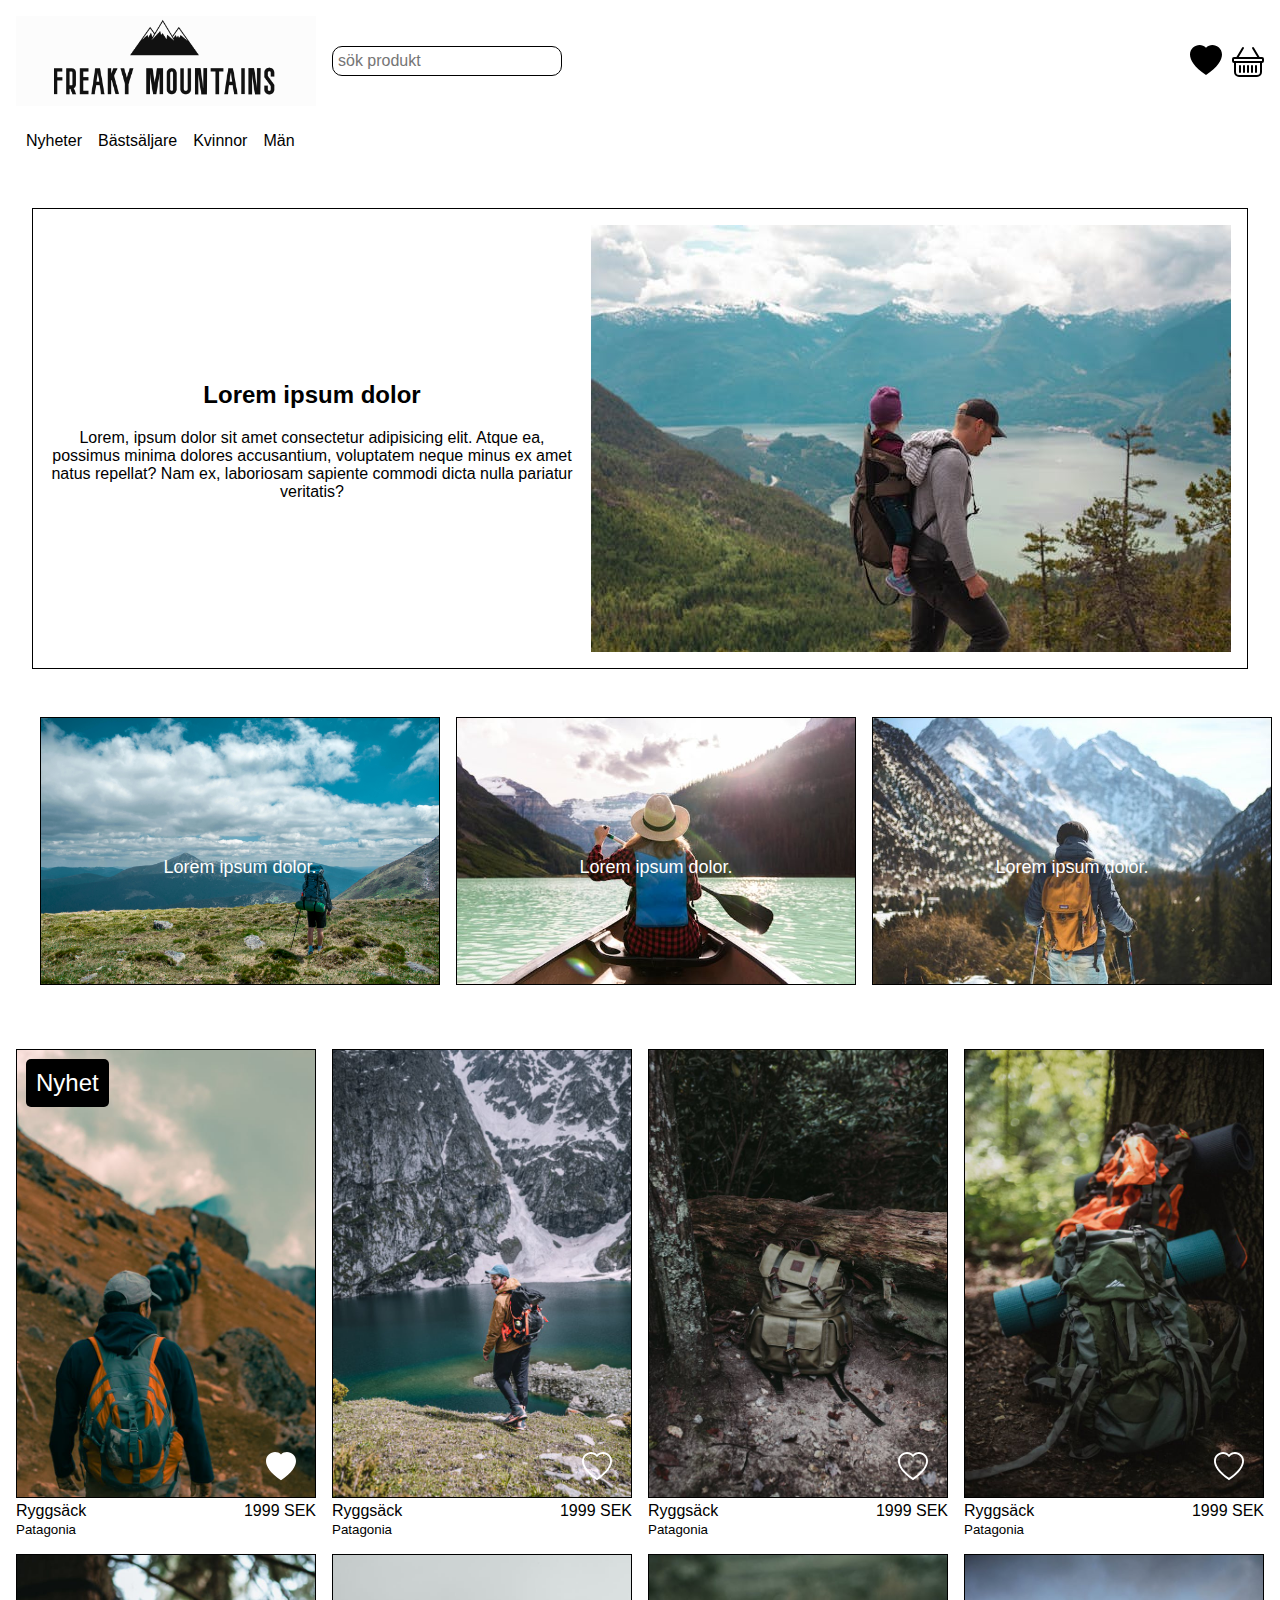
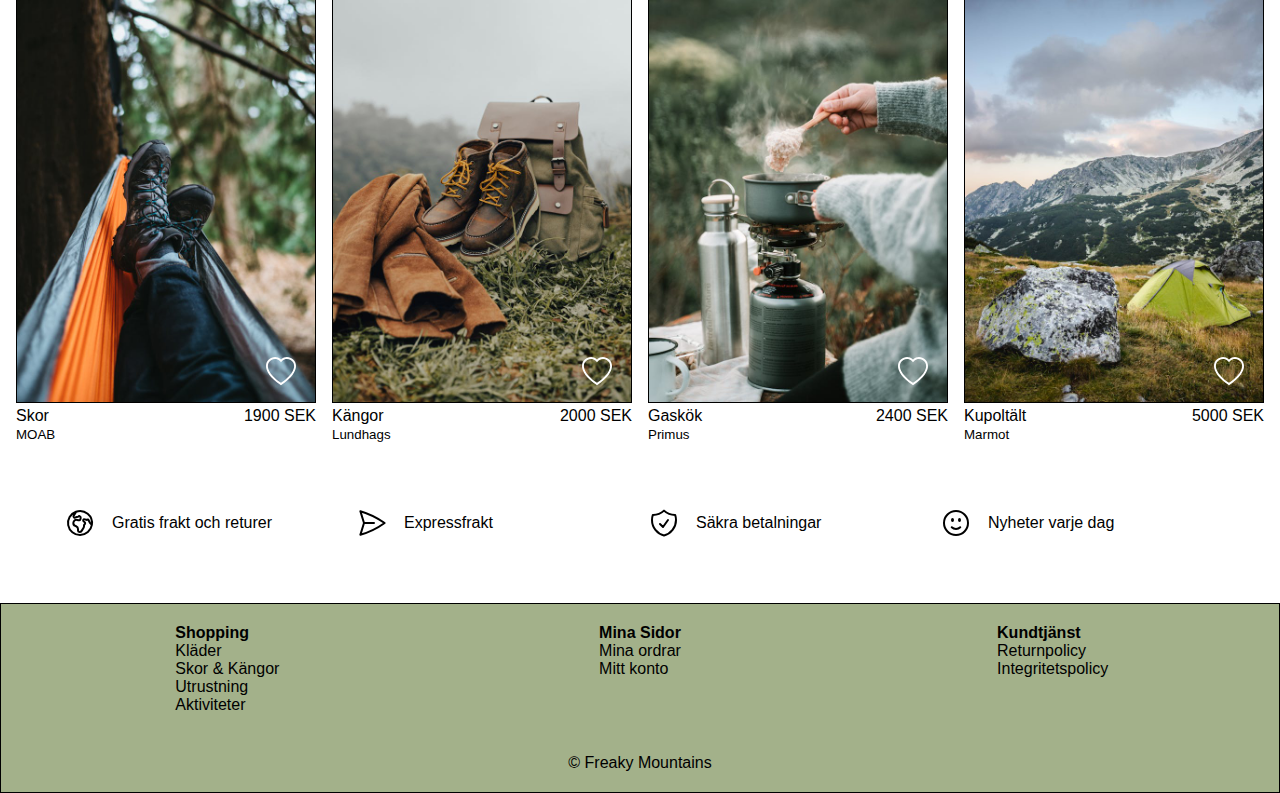
==== commit 38a0201c: "refaktorering" ====
--- a/index.html
+++ b/index.html
@@ -14,11 +14,11 @@
         <div class="header-container">
             <input type="search" placeholder="sök produkt">
             <div class="header-icons">
-                <svg xmlns="http://www.w3.org/2000/svg" width="25" height="25" fill="currentColor"
-                    class="bi bi-heart-fill icon" viewBox="0 0 16 16">
-                    <path fill-rule="evenodd"
-                        d="M8 1.314C12.438-3.248 23.534 4.735 8 15-7.534 4.736 3.562-3.248 8 1.314" />
-                </svg>
+                <a href="#"><svg xmlns="http://www.w3.org/2000/svg" width="25" height="25" fill="currentColor"
+                        class="bi bi-heart-fill icon" viewBox="0 0 16 16">
+                        <path fill-rule="evenodd"
+                            d="M8 1.314C12.438-3.248 23.534 4.735 8 15-7.534 4.736 3.562-3.248 8 1.314" />
+                    </svg></a>
                 <a href="checkout.html">
                     <svg xmlns="http://www.w3.org/2000/svg" width="25" height="25" fill="currentColor"
                         class="bi bi-basket icon" viewBox="0 0 16 16">
@@ -78,7 +78,7 @@
                         </rect>
                         <text fill="#ffffff" font-size="22" font-family="Verdana" x="20" y="35">Nyhet</text>
                     </svg> -->
-                    <p class="banner-new">Nyhet</p>
+                    <span class="banner-new">Nyhet</span>
 
                     <svg class="heart-bottom-right" xmlns="http://www.w3.org/2000/svg" width="40" height="40"
                         fill="currentColor" viewBox="0 0 16 16">
--- a/CSS/main.css
+++ b/CSS/main.css
@@ -22,7 +22,6 @@
     background-color: white;
 
 }
-
 
 .header-container {
     display: flex;
@@ -70,7 +69,6 @@
 }
 
 
-
 /* här börjar index.html */
 
 .hero-container {
@@ -100,6 +98,7 @@
 .products {
     display: grid;
     grid-template-columns: 1fr;
+    gap: calc(2 * var(--gap));
 }
 
 
@@ -119,6 +118,10 @@
 .product-text {
     display: flex;
     flex-direction: column;
+}
+
+.product-text h2 {
+    align-self: flex-start;
 }
 
 .productImage {
@@ -143,21 +146,11 @@
     color: white;
 }
 
-/* .shirtDetails {
-    display: flex;
-    flex-direction: column;
-    gap: var(--gap);
-    text-align: start;
-
-} */
-
 /* Här börjar product-details.html */
 
 .product-text {
     gap: var(--gap);
 }
-
-
 
 button {
     padding: 10px 40px;
@@ -174,6 +167,11 @@
     background-color: #e9edc9;
 }
 
+.product-section {
+    display: none;
+    width: 100%;
+}
+
 /* Här börjar checkout.html */
 
 .checkoutItem {
@@ -197,7 +195,9 @@
 }
 
 .checkout-form {
-    padding: var(--gap)
+    display: flex;
+    flex-direction: column;
+    gap: var(--gap);
 }
 
 
@@ -213,13 +213,10 @@
 }
 
 .address {
-    margin-top: var(--gap);
-}
-
-.address {
-    display: flex;
-    flex-direction: column;
-    gap: 5px;
+    display: flex;
+    flex-direction: column;
+    gap: var(--gap);
+    padding: var(--gap);
 }
 
 #zipcode {
@@ -233,23 +230,16 @@
 .buybutton {
     justify-self: center;
     margin: var(--gap);
-}
-
-.buybutton button {
     width: 200px;
     font-size: large;
 }
 
 
-
-
 .infoIcons>ul>li {
     display: flex;
     align-items: center;
     gap: var(--gap);
 }
-
-
 
 
 /* Här börjar footer */
@@ -270,7 +260,6 @@
     border-bottom: 1px solid black;
 }
 
-
 summary {
     padding: 5px;
 
@@ -292,6 +281,7 @@
 
     text-align: center;
     padding: 20px;
+    margin: 0;
 
 }
 
@@ -299,13 +289,6 @@
     display: none;
 }
 
-
-
-
-.product-section {
-    display: none;
-    width: 100%;
-}
 
 
 
@@ -313,6 +296,11 @@
     header {
         grid-template-columns: 300px auto;
 
+    }
+
+    .header-container>input[type=search] {
+        flex-grow: 0;
+        width: 230px;
     }
 
     header img {
@@ -413,6 +401,7 @@
         padding: 20px;
         max-width: 1500px;
     }
+
 
     .product-category {
         padding: 0 10px;
@@ -520,25 +509,23 @@
         border: 1px solid black;
         text-align: left;
         padding: 10px;
-        width: 40%;
     }
 
     .checkout-table th {
         background-color: #a3b18a;
     }
 
-    .checkout-table tr:nth-child(even) {
+    .checkout-table tr:nth-child(odd) {
         background-color: #ccd5ae;
     }
 
-    /* .checkoutItemContainer-lg {} */
 
     .checkoutItem {
         display: none;
     }
 
     .checkout-table {
-        display: block;
+        display: table;
         width: 100%;
     }
 
